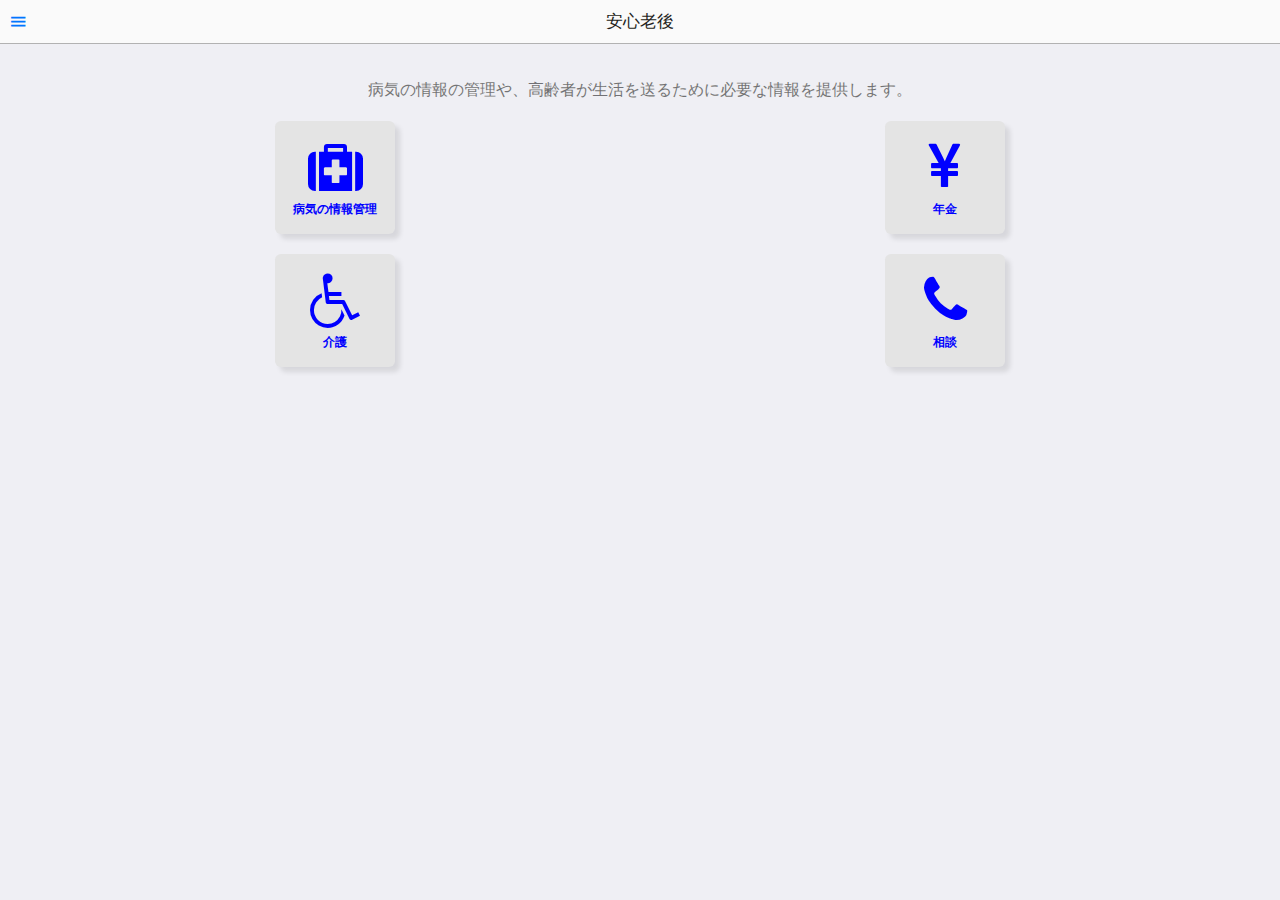
==== www/mainpage.html @ 7280d38a "init repository" ====
<!DOCTYPE html>
<html>
    <head>
        <meta name="viewport" content="user-scalable=no, initial-scale=1, maximum-scale=1, minimum-scale=1, width=device-width">
        <link rel="stylesheet" type="text/css" href="css/onsenui.css">
        <link rel="stylesheet" type="text/css" href="css/onsen-css-components.css">
        <link rel="stylesheet" type="text/css" href="css/main.css">
        <title>安心老後</title>
    </head>
    <body>
    <ons-splitter>
		<ons-splitter-side id="menu" side="left" width="220px" collapse swipeable>
		<ons-page>
			<ons-list>
				<ons-list-item onclick="fn.load('home.html')" tappable>
				トップページ
				</ons-list-item>
				<ons-list-item onclick="fn.load('manage.html')" tappable>
					<div class="left"><ons-icon icon="fa-medkit"></ons-icon></div><div class="center">病気の情報管理</div>
				</ons-list-item>
				<ons-list-item onclick="fn.load('money.html')" tappable>
					<div class="left"><ons-icon icon="fa-yen"></ons-icon></div><div class="center">年金</div>
				</ons-list-item>
				<ons-list-item onclick="fn.load('care.html')" tappable>
					<div class="left"><ons-icon icon="fa-wheelchair"></ons-icon></div><div class="center">介護</div>
				</ons-list-item>
				<ons-list-item onclick="fn.load('talk.html')" tappable>
					<div class="left"><ons-icon icon="fa-phone"></ons-icon></div><div class="center">相談</div>
				</ons-list-item>
	      </ons-list>
		</ons-page>
		</ons-splitter-side>
		<ons-splitter-content>
			<ons-navigator id="navi" page="home.html"></ons-navigator>
		</ons-splitter-content>
	</ons-splitter>

<template id="home.html">
	<ons-page id="page-home">
	<ons-toolbar>
		<div class="left">
			<ons-toolbar-button onclick="fn.open()">
				<ons-icon icon="md-menu"></ons-icon>

			</ons-toolbar-button>
		</div>
		<div class="center">安心老後</div>
    </ons-toolbar>
	<p style="text-align: center; opacity: 0.6; padding-top: 20px;">
		病気の情報の管理や、高齢者が生活を送るために必要な情報を提供します。
	</p>

	<ons-row class="category">
		<ons-col id="push-button-manage" modifer="nodivider">
			<div class="category_wrapper">
				<figure class="category_thumbnail">
					<ons-icon icon="fa-medkit"></ons-icon>
					<div class="category_title">病気の情報管理</div>
				</figure>
			</div>
		</ons-col>
		<ons-col id="push-button-money" modifer="nodivider">
			<div class="category_wrapper">
				<figure class="category_thumbnail">
					<ons-icon icon="fa-yen"></ons-icon>
					<div class="category_title">年金</div>
				</figure>
			</div>
		</ons-col>
	</ons-row>
	<ons-row class="category">
		<ons-col id="push-button-care" modifer="nodivider">
			<div class="category_wrapper">
				<figure class="category_thumbnail">
					<ons-icon icon="fa-wheelchair"></ons-icon>
					<div class="category_title">介護</div>
				</figure>
			</div>
		</ons-col>
		<ons-col id="push-button-talk" modifer="nodivider">
			<div class="category_wrapper">
				<figure class="category_thumbnail">
					<ons-icon icon="fa-phone"></ons-icon>
					<div class="category_title">相談</div>
				</figure>
			</div>
		</ons-col>
	</ons-row>

	</ons-page>
</template>

<template id="manage.html">
  <ons-page id="page-manage">
    <ons-toolbar>
      <div class="left">
        <ons-toolbar-button onclick="fn.open()">
          <ons-icon icon="md-menu"></ons-icon>

        </ons-toolbar-button>

      </div>
      <div class="center">
        病気の情報の管理
      </div>
      <div class="right">
      	<ons-toolbar-button id="push-button-manage-listToEntry">
	      	<ons-icon icon="fa-plus-square-o"></ons-icon>
	      	<span>登録</span>
	    </ons-toolbar-button>
      </div>
    </ons-toolbar>
	<ons-tabbar swipable position="top">
		<ons-tab page="manage_illness.html" label="病気" active></ons-tab>
		<ons-tab page="manage_medicine.html" label="服用"></ons-tab>
	</ons-tabbar>
<!--
    <div class="inpage_title">
		服用情報の一覧
	</div>
	<ons-list id="medicine-list">
	</ons-list>
-->
<!--
	<ons-list>
		<ons-lazy-repeat id="infinite-list"></ons-lazy-repeat>
	</ons-list>
-->
<!--
	<ons-fab id="push-button-manage-listToEntry" position="bottom right">
		<ons-icon icon="md-plus"></ons-icon>
	</ons-fab>
 -->
  </ons-page>
</template>

<template id="manage_medicine.html">
	<ons-page id="page-manage-medicine">
<!--
			<ons-button onClick="dropMedicine()">dropTable</ons-button>
			<ons-button onClick="deleteAlarmAll()">cancellAlarm</ons-button>
 -->
	    <div class="inpage_title">
			服用情報の一覧
		</div>
		<ons-list id="medicine-list">
		</ons-list>
	</ons-page>

</template>
<!--
<ons-toast id="manage-medicine-toast" animation="ascend" class="init_list_toast">
	「登録」を押して情報を登録してください
	<button onclick="document.getElementById('manage-medicine-toast').hide()">OK</button>
</ons-toast>
 -->

<template id="manage_entry.html">
  <ons-page id="page-manage-entry">
    <ons-toolbar>
      <div class="left">
        <ons-back-button>戻る</ons-back-button>
      </div>
      <div class="center">
        病気の情報の管理
      </div>
      <div class="right">
      	<ons-toolbar-button id="push-button-manage-entry">
	      	<ons-icon icon="fa-check-square-o"></ons-icon>
	      	<span>確定</span>
	    </ons-toolbar-button>
      </div>
    </ons-toolbar>
    <div class="inpage_title">
    	服用情報の登録
	</div>

	<div class="inpage_content">
		<div class="left inpage_content_subtitle">
			薬の名前
		</div>
		<div class="inpage_content_input">
			<div class="inpage_content_explain_input">薬の名前を入力してください</div>
			<div class="inpage_content_area_input">
				<ons-input id="entry-medicine-name" modifier="underbar" placeholder="薬の名前"></ons-input>
			</div>
		</div>

		<div class="left inpage_content_subtitle">
			服用の頻度
		</div>

			<div class="inpage_content_input">
				<div class="inpage_content_explain_input">薬を服用する頻度を選択してください</div>
				<div class="inpage_content_area_input">
 				<ons-select id="entry-medicine-times" onChange="displayMedTemp()" modifier="underbar">
 					<option value="毎日">毎日</option>
 					<option value="頓服">頓服</option>
					<option value="1日おき">1日おき</option>
					<option value="2日おき">2日おき</option>
					<option value="3日おき">3日おき</option>
					<option value="4日おき">4日おき</option>
					<option value="5日おき">5日おき</option>
					<option value="6日おき">6日おき</option>
					<option value="7日おき">7日おき</option>
					<option value="8日おき">8日おき</option>
					<option value="9日おき">9日おき</option>
					<option value="10日おき">10日おき</option>
					<option value="11日おき">11日おき</option>
					<option value="12日おき">12日おき</option>
					<option value="13日おき">13日おき</option>
					<option value="14日おき">14日おき</option>
					<option value="15日おき">15日おき</option>
					<option value="16日おき">16日おき</option>
					<option value="17日おき">17日おき</option>
					<option value="18日おき">18日おき</option>
					<option value="19日おき">19日おき</option>
					<option value="20日おき">20日おき</option>
					<option value="21日おき">21日おき</option>
					<option value="22日おき">22日おき</option>
					<option value="23日おき">23日おき</option>
					<option value="24日おき">24日おき</option>
					<option value="25日おき">25日おき</option>
					<option value="26日おき">26日おき</option>
					<option value="27日おき">27日おき</option>
					<option value="28日おき">28日おき</option>
					<option value="29日おき">29日おき</option>
					<option value="30日おき">30日おき</option>
				</ons-select>
				</div>
			</div>

		<div id="input-medicine-amount">
			<div class="inpage_content_subtitle">
				服用量
			</div>
			<div class="left inpage_content_input">
				<div class="inpage_content_explain_input">1回で薬を服用する量を入力してください</div>
				<div class="inpage_content_area_input">
					<ons-input id="entry-medicine-amount" modifier="underbar" placeholder="服用量(数字)"></ons-input>
					<ons-select id="entry-medicine-amount_unit" modifier="underbar">
 						<option value="錠">錠</option>
 						<option value="袋">袋</option>
 						<option value="本">本</option>
 						<option value="枚">枚</option>
 						<option value="個">個</option>
 						<option value="ml">ml</option>
 						<option value="mg">mg</option>
 					</ons-select>
 				</div>
			</div>
		</div>

		<div id="input-medicine-times-hour">
			<div class="inpage_content_subtitle">
				服用時間
			</div>
			<div class="left inpage_content_input">
				<div class="inpage_content_explain_input">薬を服用する時間を選択してください<br>（複数選択できます）</div>
				<div class="inpage_content_area_input">
					<ons-select id="entry-medicine-timing" modifier="underbar" multiple>
 						<option value="毎食後">毎食後</option>
 						<option value="食後（朝食）">食後（朝食）</option>
 						<option value="食後（昼食）">食後（昼食）</option>
 						<option value="食後（夕食）">食後（夕食）</option>
 						<option value="食前（朝食）">食前（朝食）</option>
 						<option value="食前（昼食）">食前（昼食）</option>
 						<option value="食前（夕食）">食前（夕食）</option>
 						<option value="食間（朝食と昼食の間）">食間（朝食と昼食の間）</option>
 						<option value="食間（昼食と夕食の間）">食間（昼食と夕食の間）</option>
 						<option value="就寝前">就寝前</option>
 					</ons-select>
 				</div>
			</div>
		</div>

		<div id="input-medicine-alarm">
			<div class="inpage_content_subtitle">
				アラームの設定
			</div>
			<div class="inpage_content_input">
				<div class="inpage_content_explain_input">薬を服用する時間をお知らせします</div>
				<div class="inpage_content_area_input">
					<span id="entry-medicine-alarmOnOff">通知する</span>
					<ons-switch id="alarmSwitch" onChange="inputSwitch()" checked></ons-switch>
				</div>
			</div>
			<div class="inpage_content_input" id="input-medicine-alarm_startdate" style="display:flex;">
				<div class="inpage_content_explain_input">お知らせを開始する日を指定してください</div>
				<div class="inpage_content_area_input">
					<ons-input type="date" id="entry-medicine-startdate"></ons-input>
				</div>
			</div>
			<div class="inpage_content_input" id="input-medicine-alarm_on" style="display:flex;">
				<div class="inpage_content_explain_input">お知らせする時間を選択してください<br>（複数選択できます）</div>
				<div class="inpage_content_area_input">
				<ons-select id="entry-medicine-alarm" modifier="underbar" multiple>
 					<option value="0:00">0:00</option>
					<option value="0:30">0:30</option>
					<option value="1:00">1:00</option>
					<option value="1:30">1:30</option>
					<option value="2:00">2:00</option>
					<option value="2:30">2:30</option>
					<option value="3:00">3:00</option>
					<option value="3:30">3:30</option>
					<option value="4:00">4:00</option>
					<option value="4:30">4:30</option>
					<option value="5:00">5:00</option>
					<option value="5:30">5:30</option>
					<option value="6:00">6:00</option>
					<option value="6:30">6:30</option>
					<option value="7:00">7:00</option>
					<option value="7:30">7:30</option>
					<option value="8:00">8:00</option>
					<option value="8:30">8:30</option>
					<option value="9:00">9:00</option>
					<option value="9:30">9:30</option>
					<option value="10:00">10:00</option>
					<option value="10:30">10:30</option>
					<option value="11:00">11:00</option>
					<option value="11:30">11:30</option>
					<option value="12:00">12:00</option>
					<option value="12:30">12:30</option>
					<option value="13:00">13:00</option>
					<option value="13:30">13:30</option>
					<option value="14:00">14:00</option>
					<option value="14:30">14:30</option>
					<option value="15:00">15:00</option>
					<option value="15:30">15:30</option>
					<option value="16:00">16:00</option>
					<option value="16:30">16:30</option>
					<option value="17:00">17:00</option>
					<option value="17:30">17:30</option>
					<option value="18:00">18:00</option>
					<option value="18:30">18:30</option>
					<option value="19:00">19:00</option>
					<option value="19:30">19:30</option>
					<option value="20:00">20:00</option>
					<option value="20:30">20:30</option>
					<option value="21:00">21:00</option>
					<option value="21:30">21:30</option>
					<option value="22:00">22:00</option>
					<option value="22:30">22:30</option>
					<option value="23:00">23:00</option>
					<option value="23:30">23:30</option>
				</ons-select>
				</div>
			</div>
		</div>
<!--
	<p style="margin-top: 30px;">
		<ons-button  id="push-button-manage-entry">服薬情報の登録</ons-button>
	</p>
 -->
  </ons-page>
</template>

<template id="manage_detail.html">
  <ons-page id="page-manage-detail">
    <ons-toolbar inline>
      <div class="left">
        <ons-back-button>戻る</ons-back-button>
      </div>
      <div class="center">
        病気の情報の管理
      </div>
      <div class="right">
      	<ons-toolbar-button id="push-button-manage-edit">
	      	<ons-icon icon="fa-pencil-square-o"></ons-icon>
	      	<span>編集</span>
	    </ons-toolbar-button>
      	<ons-toolbar-button id="push-button-manage-delete">
	      	<ons-icon icon="fa-trash-o"></ons-icon>
	      	<span>削除</span>
	    </ons-toolbar-button>
      </div>
    </ons-toolbar>
    <div class="inpage_title">
		服用情報の詳細
	</div>

	<div class="inpage_content">
		<div class="left inpage_content_subtitle">
			薬の名前
		</div>
			<div id="show-medicine-name" class="inpage_content_detail"></div>
		<div class="left inpage_content_subtitle">
			服用の頻度
		</div>
			<div id="show-medicine-times" class="inpage_content_detail"></div>
		<div class="left inpage_content_subtitle">
			服用量
		</div>
			<div id="show-medicine-amount" class="inpage_content_detail"></div>
		<div class="left inpage_content_subtitle">
			服用の時間
		</div>
			<div id="show-medicine-timing" class="inpage_content_detail"></div>
		<div class="left inpage_content_subtitle">
			アラームによる通知
		</div>
			<div id="show-medicine-alarmSwitch" class="inpage_content_detail"></div>
			<div id="show-medicine-alarm" class="inpage_content_detail"></div>

<!--
		<p style="margin-top: 30px;">
			<ons-button id="push-button-manage-edit">服用情報の編集</ons-button>
			<ons-button id="push-button-manage-delete">服用情報の削除</ons-button>
		</p>
 -->
    </div>
  </ons-page>
</template>


<template id="manage_illness.html">
	<ons-page id="page-manage-illness">
	    <div class="inpage_title">
			持病情報の一覧
		</div>
		<ons-list id="illness-list">
		</ons-list>
	</ons-page>
</template>

<template id="manage_illness_entry.html">
	<ons-page id="page-manage-illness-entry">
		<ons-toolbar>
			<div class="left">
				<ons-back-button>戻る</ons-back-button>
			</div>
			<div class="center">
			病気の情報の管理
			</div>
			<div class="right">
				<ons-toolbar-button id="push-button-manage-illness-entry">
					<ons-icon icon="fa-check-square-o"></ons-icon>
					<span>確定</span>
				</ons-toolbar-button>
			</div>
		</ons-toolbar>
		<div class="inpage_title">
    	病気情報の登録
		</div>

		<div class="inpage_content">
			<div class="left inpage_content_subtitle">
				病気の名前
			</div>
			<div class="inpage_content_input">
				<div class="inpage_content_explain_input">病気の名前を入力してください</div>
				<div class="inpage_content_area_input">
					<ons-input id="entry-illness-name" modifier="underbar" placeholder="病気の名前"></ons-input>
				</div>
			</div>

			<div class="left inpage_content_subtitle">
				いつから
			</div>
			<div class="inpage_content_input">
				<div class="inpage_content_explain_input">いつ頃からの症状なのか入力してください</div>
				<div class="inpage_content_area_input">
					<ons-input id="entry-illness-from" modifier="underbar" placeholder="いつ"></ons-input>頃から
				</div>
			</div>

			<div class="left inpage_content_subtitle">
				主治医
			</div>
			<div class="inpage_content_input">
				<div class="inpage_content_explain_input">主治医のいる病院名を入力してください</div>
				<div class="inpage_content_area_input">
					<ons-input id="entry-illness-hospitalname" modifier="underbar" placeholder="病院名"></ons-input>
				</div>
			</div>
			<div class="inpage_content_input">
				<div class="inpage_content_explain_input">主治医の名前を入力してください</div>
				<div class="inpage_content_area_input">
					<ons-input id="entry-illness-doctorname" modifier="underbar" placeholder="名前"></ons-input>先生
				</div>
			</div>

			<div class="left inpage_content_subtitle">
				最近の症状
			</div>
			<div class="inpage_content_input">
				<div class="inpage_content_explain_input">最近の症状を入力してください</div>
				<div class="inpage_content_area_input">
					<ons-input id="entry-illness-symptom" modifier="underbar" placeholder="症状"></ons-input>
				</div>
			</div>

		</div>
	</ons-page>
</template>
<!--
<ons-toast id="manage-illness-toast" animation="ascend" class="init_list_toast">
	「登録」を押して情報を登録してください
	<button onclick="document.getElementById('manage-illness-toast').hide()">OK</button>
</ons-toast>
 -->
<template id="manage_illness_detail.html">
  <ons-page id="page-manage-illness-detail">
    <ons-toolbar inline>
      <div class="left">
        <ons-back-button>戻る</ons-back-button>
      </div>
      <div class="center">
        病気の情報の管理
      </div>
      <div class="right">
      	<ons-toolbar-button id="push-button-manage-illness-edit">
	      	<ons-icon icon="fa-pencil-square-o"></ons-icon>
	      	<span>編集</span>
	    </ons-toolbar-button>
      	<ons-toolbar-button id="push-button-manage-illness-delete">
	      	<ons-icon icon="fa-trash-o"></ons-icon>
	      	<span>削除</span>
	    </ons-toolbar-button>
      </div>
    </ons-toolbar>
    <div class="inpage_title">
		病気情報の詳細
	</div>

	<div class="inpage_content">
		<div class="left inpage_content_subtitle">
			病気の名前
		</div>
			<div id="show-illness-name" class="inpage_content_detail"></div>
		<div class="left inpage_content_subtitle">
			いつから
		</div>
			<div id="show-illness-from" class="inpage_content_detail"></div>
		<div class="left inpage_content_subtitle">
			主治医
		</div>
			<div id="show-illness-hospitalname" class="inpage_content_detail"></div>
			<div id="show-illness-doctorname" class="inpage_content_detail"></div>
		<div class="left inpage_content_subtitle">
			最近の症状
		</div>
			<div id="show-illness-symptom" class="inpage_content_detail"></div>

    </div>
  </ons-page>
</template>




<template id="money.html">
  <ons-page id="page-money">
    <ons-toolbar>
      <div class="left">
        <ons-toolbar-button onclick="fn.open()">
          <ons-icon icon="md-menu"></ons-icon>
        </ons-toolbar-button>
      </div>
      <div class="center">
        年金についてのページ
      </div>
    </ons-toolbar>
  </ons-page>
</template>

<template id="care.html">
  <ons-page id="page-care">
    <ons-toolbar>
      <div class="left">
        <ons-toolbar-button onclick="fn.open()">
          <ons-icon icon="md-menu"></ons-icon>
        </ons-toolbar-button>
      </div>
      <div class="center">
        介護についてのページ
      </div>
    </ons-toolbar>
  </ons-page>
</template>

<template id="talk.html">
  <ons-page id="page-talk">
    <ons-toolbar>
      <div class="left">
        <ons-toolbar-button onclick="fn.open()">
          <ons-icon icon="md-menu"></ons-icon>
        </ons-toolbar-button>
      </div>
      <div class="center">
        しがない主婦のなんでもお聞きしますよのページ
      </div>
    </ons-toolbar>
  </ons-page>
</template>

<script type="text/javascript" src="cordova.js"></script>
<script type="text/javascript" src="angular.min.js"></script>
<script type="text/javascript" src="js/onsenui.js"></script>
<script type="text/javascript" src="js/angular-onsenui.js"></script>
<script type="text/javascript" src="js/main.js"></script>

    </body>
</html>
---- www/css/onsenui.css ----
/*! onsenui - v2.9.2 - 2018-02-16 */
@import url("ionicons/css/ionicons.min.css");
@import url("material-design-iconic-font/css/material-design-iconic-font.min.css");
@import url("font_awesome/css/font-awesome.min.css");


ons-page, ons-navigator,
ons-tabbar,
ons-gesture-detector {
  display: block;
  touch-action: manipulation; /* Remove click delay */
}

ons-navigator,
ons-tabbar,
ons-splitter,
ons-action-sheet,
ons-dialog,
ons-toast,
ons-alert-dialog {
  position: absolute;
  top: 0;
  left: 0;
  bottom: 0;
  right: 0;
  overflow: hidden;
  touch-action: manipulation; /* Remove click delay */
}

ons-toast {
  pointer-events: none;
}

ons-toast .toast {
  pointer-events: auto;
}

ons-tab {
  -webkit-transform: translate3d(0, 0, 0);
          transform: translate3d(0, 0, 0);
}

ons-page, ons-navigator, ons-tabbar, ons-dialog, ons-alert-dialog, ons-action-sheet, ons-toast {
  z-index: 2;
}

ons-fab, ons-speed-dial {
  z-index: 10001;
}

ons-toolbar:not([inline]), ons-bottom-toolbar {
  position: absolute;
  left: 0;
  right: 0;
  z-index: 10000;
}

ons-toolbar:not([inline]) {
  top: 0;
}

ons-bottom-toolbar {
  bottom: 0;
}

.page, .page__content,
.page--material, .page--material__content {
  background-color: transparent !important;
  background: transparent !important;
}

.page__content {
  overflow: auto;
  -webkit-overflow-scrolling: touch;
  z-index: 0;
  -ms-touch-action: pan-y;
}

.page.overflow-visible,
.page.overflow-visible .page,
.page.overflow-visible .page__content,
.page.overflow-visible ons-navigator,
.page.overflow-visible ons-splitter {
  overflow: visible;
}

.page.overflow-visible .page__content.content-swiping,
.page.overflow-visible .page__content.content-swiping .page,
.page.overflow-visible .page__content.content-swiping .page__content {
  overflow: auto;
}

.page[status-bar-fill] > .page__content {
  top: 20px;
}

.page[status-bar-fill] > .toolbar {
  padding-top: 20px;
  box-sizing: content-box;
}

.page[status-bar-fill] > .toolbar:not(.toolbar--transparent) + .page__background,
.page[status-bar-fill] > .toolbar:not(.toolbar--cover-content) + .page__background + .page__content {
  top: 64px;
}

.page[status-bar-fill] > .toolbar--material:not(.toolbar-transparent) + .page__background,
.page[status-bar-fill] > .toolbar--material:not(.toolbar--cover-content) + .page__background + .page__content {
  top: 76px;
}

.page[status-bar-fill] > .toolbar.toolbar--transparent + .page__background {
  top: 0;
}

ons-tabbar[status-bar-fill] > .tabbar--top__content {
  top: 71px;
}

ons-tabbar[status-bar-fill] > .tabbar--top {
  padding-top: 22px;
}

ons-tabbar[position="top"] .page[status-bar-fill] > .page__content {
  top: 0px;
}

.toolbar + .page__background + .page__content ons-tabbar[status-bar-fill] > .tabbar--top {
  top: 0px;
}

.toolbar + .page__background + .page__content ons-tabbar[status-bar-fill] > .tabbar--top__content {
  top: 49px;
}

.page__content > .list:not(.list--material):first-child {
  margin-top: -1px; /* Avoid double border with toolbar */
}

.page--wrapper > .page__background {
  display: none;
}

ons-action-sheet[disabled],
ons-dialog[disabled],
ons-alert-dialog[disabled],
ons-popover[disabled] {
  pointer-events: none;
  opacity: 0.75;
}

ons-list-item[disabled] {
   pointer-events: none;
}

ons-range[disabled] {
  opacity: 0.3;
  pointer-events: none;
}

ons-pull-hook {
  position: relative;
  display: block;
  margin: auto;
  text-align: center;
  z-index: 20002;
}

ons-splitter, ons-splitter-mask, ons-splitter-content, ons-splitter-side {
  display: block;
  position: absolute;
  left: 0;
  right: 0;
  top: 0;
  bottom: 0;
  box-sizing: border-box;
  z-index: 0;
}

ons-splitter-mask {
  z-index: 4;
  background-color: rgba(0, 0, 0, 0.1);
  display: none;
  opacity: 0;
}

ons-splitter-content {
  z-index: 2;
}

ons-splitter-side {
  right: auto;
  z-index: 2;
}

ons-splitter-side[side="right"] {
  right: 0;
  left: auto;
}

ons-splitter-side[mode="collapse"] {
  z-index: 5;
  left: auto;
  right: 100%;
}

ons-splitter-side[side="right"][mode="collapse"] {
  right: auto;
  left: 100%;
}

ons-splitter-side[mode="split"] {
  z-index: 3;
}

ons-toolbar-button > ons-icon[icon*="ion-"] {
  font-size: 26px;
}

ons-range, ons-select {
  display: inline-block;
}

ons-range > input {
  min-width: 50px;
  width: 100%;
}

ons-select > select {
  width: 100%;
}

ons-carousel[disabled] {
  pointer-events: none;
  opacity: 0.75;
}

ons-carousel[fullscreen] {
  height: 100%;
}

.ons-status-bar-mock {
  position: absolute;
  width: 100%;
  height: 20px;
  padding: 0 16px 0 6px;
  box-sizing: border-box;
  z-index: 30000;
  display: -webkit-box;
  display: -webkit-flex;
  display: flex;
  -webkit-box-pack: justify;
  -webkit-justify-content: space-between;
          justify-content: space-between;
  font-size: 12px;
  line-height: 20px;
  font-family: Arial, Helvetica;
}

.ons-status-bar-mock i {
  padding: 0 2px;
}

.ons-status-bar-mock.android {
  color: white;
  background-color: #222;
  font-family: Roboto, Arial, Helvetica;
}

.ons-status-bar-mock.android ~ * {
  top: 20px;
  bottom: 0;
  position: inherit;
  width: 100%;
}

.ons-ios-scroll-fix .page:not(.page--wrapper)[shown] > .page__content {
  overflow-y: hidden;
}
.ons-ios-scroll-fix ons-splitter-side > .page:not(.page--wrapper)[shown] > .page__content {
  overflow-y: auto;
}

ons-row {
  display: -webkit-box;
  display: -webkit-flex;
  display: -moz-box;
  display: -moz-flex;
  display: -ms-flexbox;
  display: flex;
  -webkit-flex-wrap: wrap;
          flex-wrap: wrap;
  width: 100%;
  box-sizing: border-box;
}

ons-row[vertical-align="top"], ons-row[align="top"] {
  -webkit-box-align: start;
  box-align: start;
  -ms-flex-align: start;
  -webkit-align-items: flex-start;
  -moz-align-items: flex-start;
  align-items: flex-start;
}

ons-row[vertical-align="bottom"], ons-row[align="bottom"] {
  -webkit-box-align: end;
  box-align: end;
  -ms-flex-align: end;
  -webkit-align-items: flex-end;
  -moz-align-items: flex-end;
  align-items: flex-end;
}

ons-row[vertical-align="center"], ons-row[align="center"] {
  -webkit-box-align: center;
  box-align: center;
  -ms-flex-align: center;
  -webkit-align-items: center;
  -moz-align-items: center;
  align-items: center;
  text-align: inherit;
}

ons-row + ons-row {
  padding-top: 0;
}

ons-col {
  -webkit-box-flex: 1;
  -webkit-flex: 1;
  -moz-box-flex: 1;
  -moz-flex: 1;
  -ms-flex: 1;
  flex: 1;
  display: block;
  width: 100%;
  box-sizing: border-box;
}

ons-col[vertical-align="top"], ons-col[align="top"] {
  -webkit-align-self: flex-start;
  -moz-align-self: flex-start;
  -ms-flex-item-align: start;
  align-self: flex-start;
}

ons-col[vertical-align="bottom"], ons-col[align="bottom"] {
  -webkit-align-self: flex-end;
  -moz-align-self: flex-end;
  -ms-flex-item-align: end;
  align-self: flex-end; }

ons-col[vertical-align="center"], ons-col[align="center"] {
  -webkit-align-self: center;
  -moz-align-self: center;
  -ms-flex-item-align: center;
  text-align: inherit;
}


/*
Copyright 2013-2015 ASIAL CORPORATION

Licensed under the Apache License, Version 2.0 (the "License");
you may not use this file except in compliance with the License.
You may obtain a copy of the License at

   http://www.apache.org/licenses/LICENSE-2.0

Unless required by applicable law or agreed to in writing, software
distributed under the License is distributed on an "AS IS" BASIS,
WITHOUT WARRANTIES OR CONDITIONS OF ANY KIND, either express or implied.
See the License for the specific language governing permissions and
limitations under the License.

 */

.ons-icon {
  display: inline-block;
  line-height: inherit;
  font-style: normal;
  font-weight: normal;
  font-size: inherit;
  text-rendering: auto;
  -webkit-font-smoothing: antialiased;
  -moz-osx-font-smoothing: grayscale;
}

.segment__button .ons-icon {
  line-height: initial;
}

:not(ons-toolbar-button):not(ons-action-sheet-button):not(.segment__button) > .ons-icon--ion {
  line-height: 0.75em;
  vertical-align: -25%;
}

.ons-icon[spin] {
  -webkit-animation: ons-icon-spin 2s infinite linear;
  -moz-animation: ons-icon-spin 2s infinite linear;
  animation: ons-icon-spin 2s infinite linear;
}

@-moz-keyframes ons-icon-spin {
  0% {
    -moz-transform: rotate(0deg);
  }
  100% {
    -moz-transform: rotate(359deg);
  }
}

@-webkit-keyframes ons-icon-spin {
  0% {
    -webkit-transform: rotate(0deg);
  }
  100% {
    -webkit-transform: rotate(359deg);
  }
}

@keyframes ons-icon-spin {
  0% {
    -webkit-transform: rotate(0deg);
    transform: rotate(0deg);
  }
  100% {
    -webkit-transform: rotate(359deg);
    transform: rotate(359deg);
  }
}

.ons-icon[rotate="90"] {
  -webkit-transform: rotate(90deg);
  -moz-transform: rotate(90deg);
  transform: rotate(90deg);
}

.ons-icon[rotate="180"] {
  -webkit-transform: rotate(180deg);
  -moz-transform: rotate(180deg);
  transform: rotate(180deg);
}

.ons-icon[rotate="270"] {
  -webkit-transform: rotate(270deg);
  -moz-transform: rotate(270deg);
  transform: rotate(270deg);
}

.ons-icon[fixed-width] {
  width: 1.28571429em;
  text-align: center;
}

.ons-icon--lg {
  font-size: 1.33333333em;
  line-height: 0.75em;
  vertical-align: -15%;
}

.ons-icon--2x {
  font-size: 2em;
}

.ons-icon--3x {
  font-size: 3em;
}

.ons-icon--4x {
  font-size: 4em;
}

.ons-icon--5x {
  font-size: 5em;
}

ons-input, ons-radio, ons-checkbox, ons-search-input {
  display: inline-block;
  position: relative;
}

ons-input .text-input,
ons-search-input .search-input {
  width: 100%;
  display: inline-block;
}

ons-input .text-input__label:not(.text-input--material__label) {
  display: none;
}

ons-input:not([float]) .text-input--material__label--active {
  display: none;
}

ons-input[disabled],
ons-radio[disabled],
ons-checkbox[disabled],
ons-segment[disabled],
ons-search-input[disabled] {
  opacity: 0.5;
  pointer-events: none;
}

ons-input input.text-input--material::-webkit-input-placeholder {
  color: transparent;
}

ons-input input.text-input--material::-moz-placeholder {
  color: transparent;
}

ons-input input.text-input--material:-ms-input-placeholder {
  color: transparent;
}

/* Suppress safe area support for pages in splitter sides */
@media (orientation: landscape) {
  html[onsflag-iphonex-landscape] ons-splitter-side[side="left"] .page__content {
    padding-right: 0;
  }
  html[onsflag-iphonex-landscape] ons-splitter-side[side="right"] .page__content {
    padding-left: 0;
  }
}
/* Support the situation that a progress bar is located just below a toolbar */
@media (orientation: landscape) {
  html[onsflag-iphonex-landscape] .page__content > ons-progress-bar > .progress-bar {
    margin-left: -44px;
    margin-right: -44px;
    width: calc(100% + 88px);
  }
}
/* Lists in .page__content in splitter-sides */
@media (orientation: landscape) {
  /* Suppress left safe area support for pages in right splitter sides */
  html[onsflag-iphonex-landscape] ons-splitter-side[side="right"] .page__content > .list:not(.list--inset) {
    margin-left: 0;
  }
  html[onsflag-iphonex-landscape] ons-splitter-side[side="right"] .page__content > .list:not(.list--inset) > .list-header {
    padding-left: 15px;
  }
  html[onsflag-iphonex-landscape] ons-splitter-side[side="right"] .page__content > .list:not(.list--inset) > .list-item {
    padding-left: 14px;
  }

  /* Suppress right safe area support for pages in left splitter sides */
  html[onsflag-iphonex-landscape] ons-splitter-side[side="left"] .page__content > .list:not(.list--inset) {
    margin-right: 0;
  }
  html[onsflag-iphonex-landscape] ons-splitter-side[side="left"] .page__content > .list:not(.list--inset) > .list-item--chevron:before {
    right: 16px;
  }
  html[onsflag-iphonex-landscape] ons-splitter-side[side="left"] .page__content > .list:not(.list--inset) > .list-item > .list-item__center:last-child {
    padding-right: 6px;
  }
  html[onsflag-iphonex-landscape] ons-splitter-side[side="left"] .page__content > .list:not(.list--inset) > .list-item > .list-item__right {
    padding-right: 12px;
  }
  html[onsflag-iphonex-landscape] ons-splitter-side[side="left"] .page__content > .list:not(.list--inset) > .list-item > .list-item--chevron__right {
    padding-right: 30px;
  }
}

/*
Copyright 2013-2015 ASIAL CORPORATION

Licensed under the Apache License, Version 2.0 (the "License");
you may not use this file except in compliance with the License.
You may obtain a copy of the License at

   http://www.apache.org/licenses/LICENSE-2.0

Unless required by applicable law or agreed to in writing, software
distributed under the License is distributed on an "AS IS" BASIS,
WITHOUT WARRANTIES OR CONDITIONS OF ANY KIND, either express or implied.
See the License for the specific language governing permissions and
limitations under the License.

 */

ons-progress-bar {
  display: block;
}

ons-progress-circular {
  display: inline-block;
  width: 32px;
  height: 32px;
}

ons-progress-circular > svg.progress-circular {
  width: 100%;
  height: 100%;
}

/*
Copyright 2013-2015 ASIAL CORPORATION

Licensed under the Apache License, Version 2.0 (the "License");
you may not use this file except in compliance with the License.
You may obtain a copy of the License at

   http://www.apache.org/licenses/LICENSE-2.0

Unless required by applicable law or agreed to in writing, software
distributed under the License is distributed on an "AS IS" BASIS,
WITHOUT WARRANTIES OR CONDITIONS OF ANY KIND, either express or implied.
See the License for the specific language governing permissions and
limitations under the License.

 */
.ripple {
  display: block;
  position: absolute;
  overflow: hidden;
  top: 0;
  left: 0;
  right: 0;
  bottom: 0;
  pointer-events: none;
}

.ripple__background {
  background: rgba(255, 255, 255, 0.2);
  position: absolute;
  top: 0;
  left: 0;
  right: 0;
  bottom: 0;
  opacity: 0;
  pointer-events: none;
}

.ripple__wave {
  background: rgba(255, 255, 255, 0.2);
  width: 0;
  height: 0;
  border-radius: 50%;
  position: absolute;
  top: 0;
  left: 0;
  z-index: 0;
  pointer-events: none;
}

/* FIXME */
ons-list-item .ripple__wave,
ons-list-item .ripple__background,
.button--material--flat .ripple__wave,
.button--material--flat .ripple__background {
  background: rgba(189, 189, 189, 0.3);
}

.ripple--light-gray__wave,
.ripple--light-gray__background {
  background: rgba(189, 189, 189, 0.3);
}


/*
Copyright 2013-2015 ASIAL CORPORATION

Licensed under the Apache License, Version 2.0 (the "License");
you may not use this file except in compliance with the License.
You may obtain a copy of the License at

   http://www.apache.org/licenses/LICENSE-2.0

Unless required by applicable law or agreed to in writing, software
distributed under the License is distributed on an "AS IS" BASIS,
WITHOUT WARRANTIES OR CONDITIONS OF ANY KIND, either express or implied.
See the License for the specific language governing permissions and
limitations under the License.

 */

.ons-swiper {
  overflow: hidden;
  display: block;
  box-sizing: border-box;
}

.ons-swiper-target {
  display: -webkit-box;
  display: -webkit-flex;
  display: flex;
  height: 100%;
  z-index: 1;
  -webkit-box-orient: horizontal;
  -webkit-box-direction: normal;
  -webkit-flex-direction: row;
          flex-direction: row;
}

.ons-swiper-target--vertical {
  -webkit-box-orient: vertical;
  -webkit-box-direction: normal;
  -webkit-flex-direction: column;
          flex-direction: column;
}

.ons-swiper-target > * {
  height: inherit;
  -webkit-flex-shrink: 0;
          flex-shrink: 0;
  box-sizing: border-box;
  width: 100%;
  position: relative !important;
}

.ons-swiper-target.active:not(.swiping) > .page:not([shown]) {
  visibility: hidden;
}

.ons-swiper-tabbar .tabbar--material__button:after {
  display: none;
}

.ons-swiper-blocker {
  display: block;
  position: absolute;
  top: 0;
  bottom: 0;
  left: 0;
  right: 0;
  pointer-events: none
}
---- www/css/main.css ----
.menu_button{
	display: flex;
	flex-direction: column;
/*	justify-content:space-between;
	justify-content:space-around;*/
	text-align: center;
	border-radius: 2%;
	box-shadow: 5px 5px 5px rgba(0,0,0,0.1);
	padding: 1em;
	margin-top:1em;
	background: rgb(0, 150, 189);


}

.inpage_title{
	text-align: left;
	padding-top: 30px;
	padding-left: 10px;
	font-weight: bold;
}

.inpage_content{
	text-align: left;
	width: 100%;
/*	padding-left: 20px;*/
}

.inpage_content_subtitle{
	text-align: left;
	padding-left: 10px;
	background: rgb(0, 150, 189);
	color: white;
	max-height: 1.4em;
}

.inpage_content_detail{
	text-align: left;
	padding-left: 1.0em;
	background: rgb(255, 255, 255);
	min-height: 3em;
}

.inpage_content_input{
    display: flex;
    justify-content: space-between;
	text-align: right;
	padding-left: 1.0em;
    padding-top: 0.5em;
    padding-right: 1.0em;
	background: rgb(255, 255, 255);
	min-height: 3em;
}

.inpage_content_explain_input{
	text-align: left;
    margin: 0 0.5em 0 0;
    font-size: 0.8em;
    width: 48%;
/*    padding-top: 0.5em;*/
}

.inpage_content_explain_input #entry-medicine-amount{
    width: 60%;
}

.inpage_content_area_input{
	text-align: right;
    margin: 0 0.5em 0 0;
/*    font-size: 0.8em;*/
    width: 48%;
}

.list_content_detail{
	min-height: 3em;
}

.category{
	margin: 20px 0px;
	padding: 0px 30px;
}

.category_wrapper{
	max-width: 120px;
	width: 90%;
	margin: auto;
	background-color:#E4E4E4;
	background-image:linear-gradient(top, #A7A7A7 0%, #E4E4E4 51%);
	box-shadow: 5px 5px 5px rgba(0,0,0,0.1);
	border-radius: 5%;
}

.category_thumbnail{
	display: inline-block;
	margin: 16px 0px;
	max-width: 120px;
	width: 100%;
	text-align: center;
}

.category_wrapper ons-icon{
	font-size: 55px;
	padding-top: 10px;
	line-height: 0.75em;
	color: blue;
}

.category_title{
	font-size: 12px;
	font-weight: bold;
	padding-top: 10px;
	color: blue;
}

.info-list-icon .list-item__icon{
    border-style: solid;
    border-color: blue;
    border-width: 2px;
    border-radius: 5px;
    padding: 8px;
}

.right ons-toolbar-button{
	padding: 0px;
}

ons-toolbar-button > span{
	font-size: 0.7em;
	vertical-align: top;
}

.init_list_toast{
}
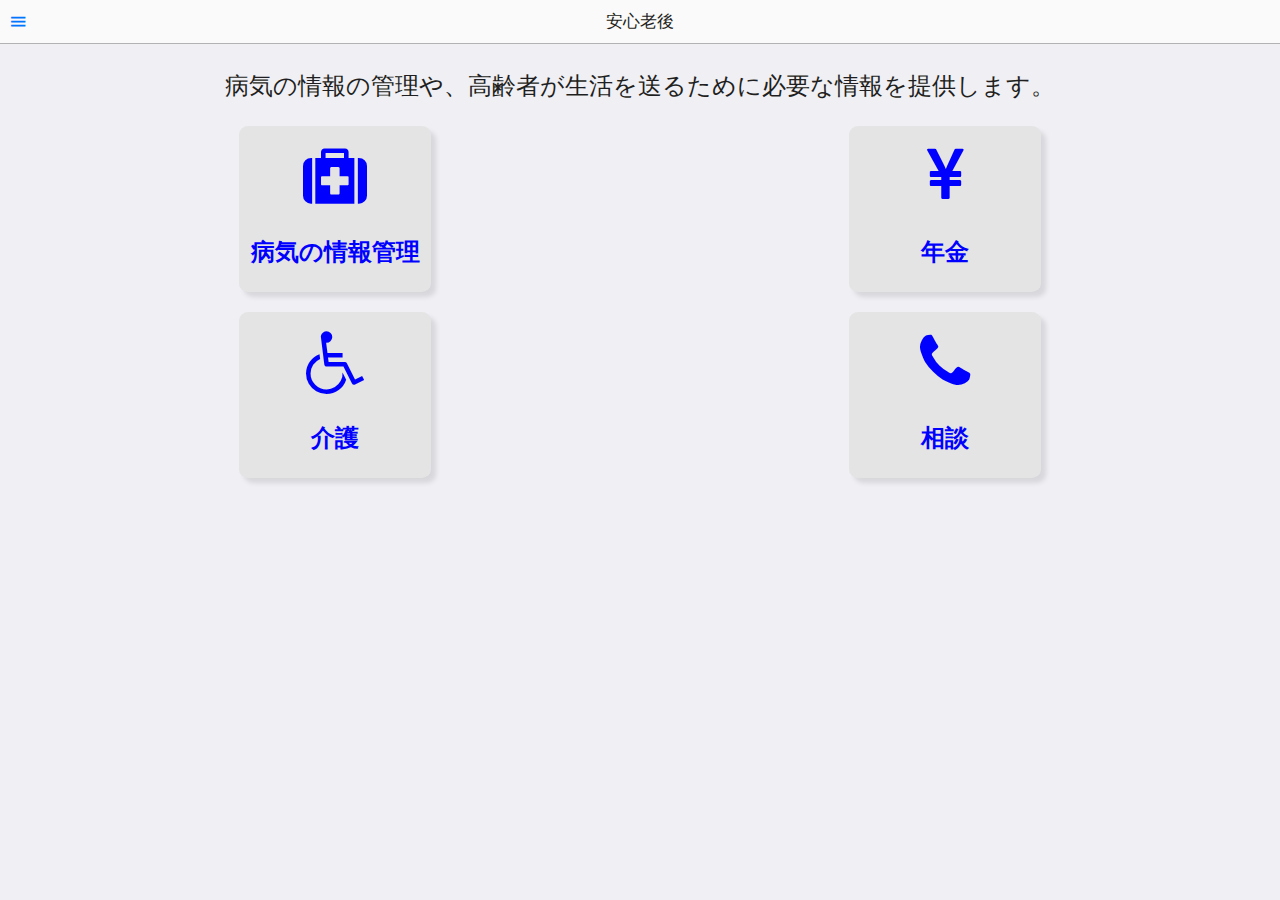
==== commit 8283bb0b: "update" ====
--- a/www/mainpage.html
+++ b/www/mainpage.html
@@ -46,7 +46,7 @@
 		</div>
 		<div class="center">安心老後</div>
     </ons-toolbar>
-	<p style="text-align: center; opacity: 0.6; padding-top: 20px;">
+	<p style="text-align: center; padding-top: 0.1em; font-size: 1.5em;">
 		病気の情報の管理や、高齢者が生活を送るために必要な情報を提供します。
 	</p>
 
@@ -94,7 +94,7 @@
   <ons-page id="page-manage">
     <ons-toolbar>
       <div class="left">
-        <ons-toolbar-button onclick="fn.open()">
+        <ons-toolbar-button onclick="fn.open()" class ="toolbar-icon-font">
           <ons-icon icon="md-menu"></ons-icon>
 
         </ons-toolbar-button>
@@ -104,7 +104,7 @@
         病気の情報の管理
       </div>
       <div class="right">
-      	<ons-toolbar-button id="push-button-manage-listToEntry">
+      	<ons-toolbar-button id="push-button-manage-listToEntry" class="toolbar-icon-font">
 	      	<ons-icon icon="fa-plus-square-o"></ons-icon>
 	      	<span>登録</span>
 	    </ons-toolbar-button>
@@ -159,13 +159,13 @@
   <ons-page id="page-manage-entry">
     <ons-toolbar>
       <div class="left">
-        <ons-back-button>戻る</ons-back-button>
+        <ons-back-button class="toolbar-icon-font">戻る</ons-back-button>
       </div>
       <div class="center">
         病気の情報の管理
       </div>
       <div class="right">
-      	<ons-toolbar-button id="push-button-manage-entry">
+      	<ons-toolbar-button id="push-button-manage-entry" class="toolbar-icon-font">
 	      	<ons-icon icon="fa-check-square-o"></ons-icon>
 	      	<span>確定</span>
 	    </ons-toolbar-button>
@@ -359,17 +359,17 @@
   <ons-page id="page-manage-detail">
     <ons-toolbar inline>
       <div class="left">
-        <ons-back-button>戻る</ons-back-button>
+        <ons-back-button class="toolbar-icon-font">戻る</ons-back-button>
       </div>
       <div class="center">
         病気の情報の管理
       </div>
       <div class="right">
-      	<ons-toolbar-button id="push-button-manage-edit">
+      	<ons-toolbar-button id="push-button-manage-edit" class="toolbar-icon-font">
 	      	<ons-icon icon="fa-pencil-square-o"></ons-icon>
 	      	<span>編集</span>
 	    </ons-toolbar-button>
-      	<ons-toolbar-button id="push-button-manage-delete">
+      	<ons-toolbar-button id="push-button-manage-delete" class="toolbar-icon-font">
 	      	<ons-icon icon="fa-trash-o"></ons-icon>
 	      	<span>削除</span>
 	    </ons-toolbar-button>
@@ -427,13 +427,13 @@
 	<ons-page id="page-manage-illness-entry">
 		<ons-toolbar>
 			<div class="left">
-				<ons-back-button>戻る</ons-back-button>
+				<ons-back-button class="toolbar-icon-font">戻る</ons-back-button>
 			</div>
 			<div class="center">
 			病気の情報の管理
 			</div>
 			<div class="right">
-				<ons-toolbar-button id="push-button-manage-illness-entry">
+				<ons-toolbar-button id="push-button-manage-illness-entry" class="toolbar-icon-font">
 					<ons-icon icon="fa-check-square-o"></ons-icon>
 					<span>確定</span>
 				</ons-toolbar-button>
@@ -503,17 +503,17 @@
   <ons-page id="page-manage-illness-detail">
     <ons-toolbar inline>
       <div class="left">
-        <ons-back-button>戻る</ons-back-button>
+        <ons-back-button class="toolbar-icon-font">戻る</ons-back-button>
       </div>
       <div class="center">
         病気の情報の管理
       </div>
       <div class="right">
-      	<ons-toolbar-button id="push-button-manage-illness-edit">
+      	<ons-toolbar-button id="push-button-manage-illness-edit" class="toolbar-icon-font">
 	      	<ons-icon icon="fa-pencil-square-o"></ons-icon>
 	      	<span>編集</span>
 	    </ons-toolbar-button>
-      	<ons-toolbar-button id="push-button-manage-illness-delete">
+      	<ons-toolbar-button id="push-button-manage-illness-delete" class="toolbar-icon-font">
 	      	<ons-icon icon="fa-trash-o"></ons-icon>
 	      	<span>削除</span>
 	    </ons-toolbar-button>
@@ -536,7 +536,7 @@
 			主治医
 		</div>
 			<div id="show-illness-hospitalname" class="inpage_content_detail"></div>
-			<div id="show-illness-doctorname" class="inpage_content_detail"></div>
+			<div id="show-illness-doctorname" class="inpage_content_detail"></div>先生
 		<div class="left inpage_content_subtitle">
 			最近の症状
 		</div>
@@ -561,6 +561,23 @@
         年金についてのページ
       </div>
     </ons-toolbar>
+    <div>
+		<p style="padding-top: 0.1em; font-size: 1.5em;">
+			年金について正しい知識を身につけましょう
+		</p>
+		<p>
+			年金について - 日本年金機構
+		</p>
+		<p>
+			<a href="http://www.nenkin.go.jp/service/index.html">http://www.nenkin.go.jp/service/index.html</a>
+		</p>
+		<p>
+			ねんきんネット - 日本年金機構
+		</p>
+		<p>
+    		<a href="https://www.nenkin.go.jp/n_net/">https://www.nenkin.go.jp/n_net/</a>
+		</p>
+	</div>
   </ons-page>
 </template>
 
--- a/www/css/main.css
+++ b/www/css/main.css
@@ -81,32 +81,33 @@
 }
 
 .category_wrapper{
-	max-width: 120px;
+	max-width: 12em;
 	width: 90%;
 	margin: auto;
 	background-color:#E4E4E4;
 	background-image:linear-gradient(top, #A7A7A7 0%, #E4E4E4 51%);
 	box-shadow: 5px 5px 5px rgba(0,0,0,0.1);
 	border-radius: 5%;
+	line-height: 3em;
 }
 
 .category_thumbnail{
 	display: inline-block;
 	margin: 16px 0px;
-	max-width: 120px;
+	max-width: 12em;
 	width: 100%;
 	text-align: center;
 }
 
 .category_wrapper ons-icon{
-	font-size: 55px;
+	font-size: 4em;
 	padding-top: 10px;
 	line-height: 0.75em;
 	color: blue;
 }
 
 .category_title{
-	font-size: 12px;
+	font-size: 1.5em;
 	font-weight: bold;
 	padding-top: 10px;
 	color: blue;
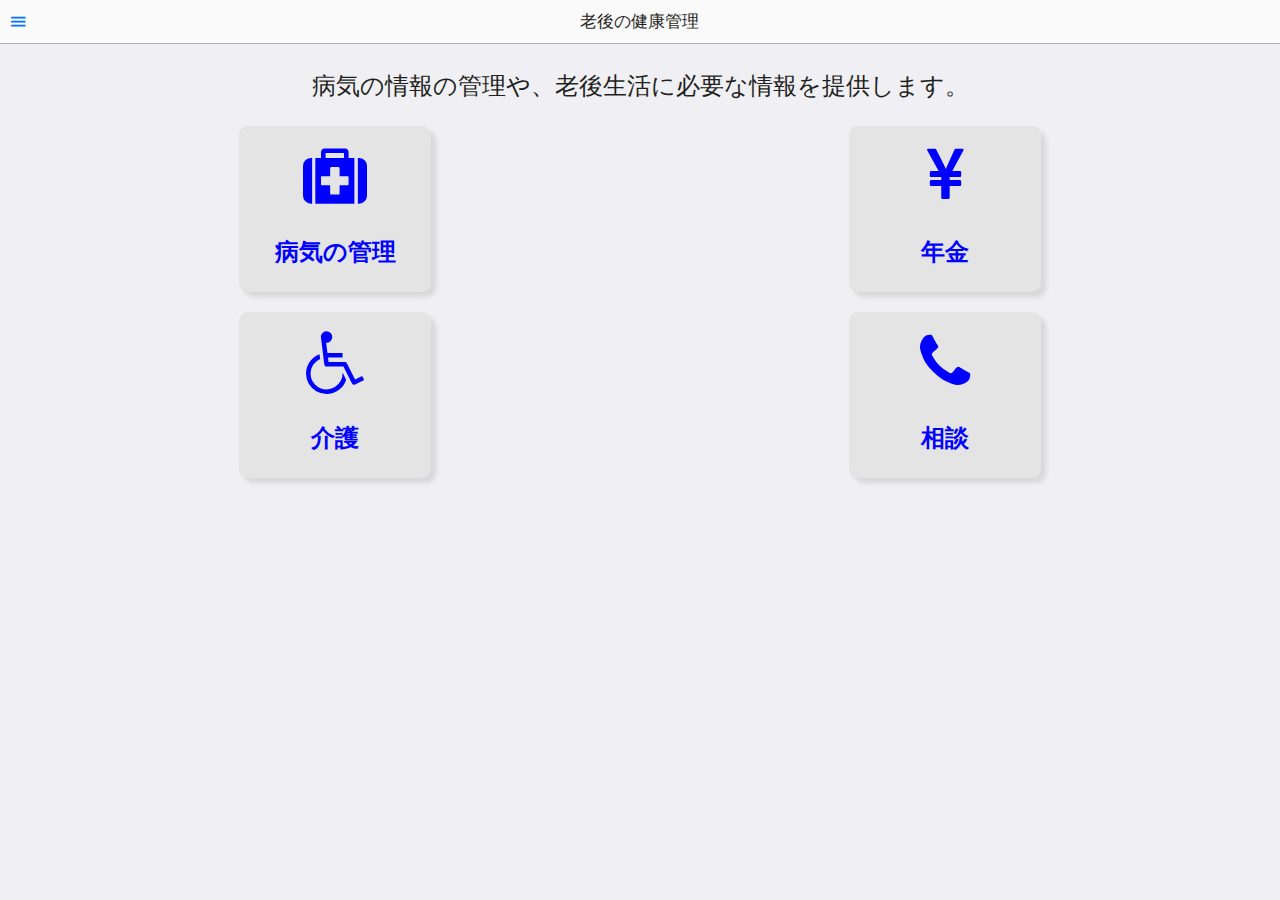
==== commit 47e0ebbc: "軽微な修正" ====
--- a/www/mainpage.html
+++ b/www/mainpage.html
@@ -5,9 +5,13 @@
         <link rel="stylesheet" type="text/css" href="css/onsenui.css">
         <link rel="stylesheet" type="text/css" href="css/onsen-css-components.css">
         <link rel="stylesheet" type="text/css" href="css/main.css">
-        <title>安心老後</title>
+        <title>老後の健康管理</title>
     </head>
     <body>
+<script type="text/javascript" src="cordova.js"></script>
+<script type="text/javascript" src="angular.min.js"></script>
+<script type="text/javascript" src="js/onsenui.js"></script>
+<script type="text/javascript" src="js/angular-onsenui.js"></script>
     <ons-splitter>
 		<ons-splitter-side id="menu" side="left" width="220px" collapse swipeable>
 		<ons-page>
@@ -44,10 +48,10 @@
 
 			</ons-toolbar-button>
 		</div>
-		<div class="center">安心老後</div>
-    </ons-toolbar>
-	<p style="text-align: center; padding-top: 0.1em; font-size: 1.5em;">
-		病気の情報の管理や、高齢者が生活を送るために必要な情報を提供します。
+		<div class="center">老後の健康管理</div>
+    </ons-toolbar>
+	<p style="text-align: center; padding-top: 0.1em; font-size: 1.5em;white-space: nowrap;">
+		病気の情報の管理や、<wbr>老後生活に必要な情報を<wbr>提供します。
 	</p>
 
 	<ons-row class="category">
@@ -55,7 +59,7 @@
 			<div class="category_wrapper">
 				<figure class="category_thumbnail">
 					<ons-icon icon="fa-medkit"></ons-icon>
-					<div class="category_title">病気の情報管理</div>
+					<div class="category_title">病気の管理</div>
 				</figure>
 			</div>
 		</ons-col>
@@ -111,8 +115,12 @@
       </div>
     </ons-toolbar>
 	<ons-tabbar swipable position="top">
-		<ons-tab page="manage_illness.html" label="病気" active></ons-tab>
-		<ons-tab page="manage_medicine.html" label="服用"></ons-tab>
+		<ons-tab page="manage_illness.html" label="病気" class="tab_font" active>
+			<ons-icon icon="fa-heartbeat" class="icon_padding"></ons-icon>
+		</ons-tab>
+		<ons-tab page="manage_medicine.html" label="服用" class="tab_font">
+			<ons-icon icon="fa-medkit" class="icon_padding"></ons-icon>
+		</ons-tab>
 	</ons-tabbar>
 <!--
     <div class="inpage_title">
@@ -536,7 +544,7 @@
 			主治医
 		</div>
 			<div id="show-illness-hospitalname" class="inpage_content_detail"></div>
-			<div id="show-illness-doctorname" class="inpage_content_detail"></div>先生
+			<div id="show-illness-doctorname" class="inpage_content_detail"></div>
 		<div class="left inpage_content_subtitle">
 			最近の症状
 		</div>
@@ -561,21 +569,20 @@
         年金についてのページ
       </div>
     </ons-toolbar>
-    <div>
-		<p style="padding-top: 0.1em; font-size: 1.5em;">
+    <div class="content">
+		<p style="font-size: 1.5em;">
 			年金について正しい知識を身につけましょう
 		</p>
+		<p style="font-size: 1.0em;">
+			リンクをタップするとウェブページを開きます
+		</p>
+		<br>
 		<p>
-			年金について - 日本年金機構
+			<a href="http://www.nenkin.go.jp/service/index.html"><ons-icon icon="fa-share-square-o"></ons-icon>年金について - 日本年金機構</a>
 		</p>
+		<br>
 		<p>
-			<a href="http://www.nenkin.go.jp/service/index.html">http://www.nenkin.go.jp/service/index.html</a>
-		</p>
-		<p>
-			ねんきんネット - 日本年金機構
-		</p>
-		<p>
-    		<a href="https://www.nenkin.go.jp/n_net/">https://www.nenkin.go.jp/n_net/</a>
+    		<a href="https://www.nenkin.go.jp/n_net/"><ons-icon icon="fa-share-square-o"></ons-icon>ねんきんネット - 日本年金機構</a>
 		</p>
 	</div>
   </ons-page>
@@ -611,10 +618,7 @@
   </ons-page>
 </template>
 
-<script type="text/javascript" src="cordova.js"></script>
-<script type="text/javascript" src="angular.min.js"></script>
-<script type="text/javascript" src="js/onsenui.js"></script>
-<script type="text/javascript" src="js/angular-onsenui.js"></script>
+
 <script type="text/javascript" src="js/main.js"></script>
 
     </body>
--- a/www/css/main.css
+++ b/www/css/main.css
@@ -130,5 +130,17 @@
 	vertical-align: top;
 }
 
-.init_list_toast{
+.icon_padding{
+	padding-right: 0.3em;
 }
+
+.tab_font{
+    font-size: 3em;
+}
+
+.content{
+	text-align: left;
+	width: 100%;
+	padding: 0.1em;
+
+}
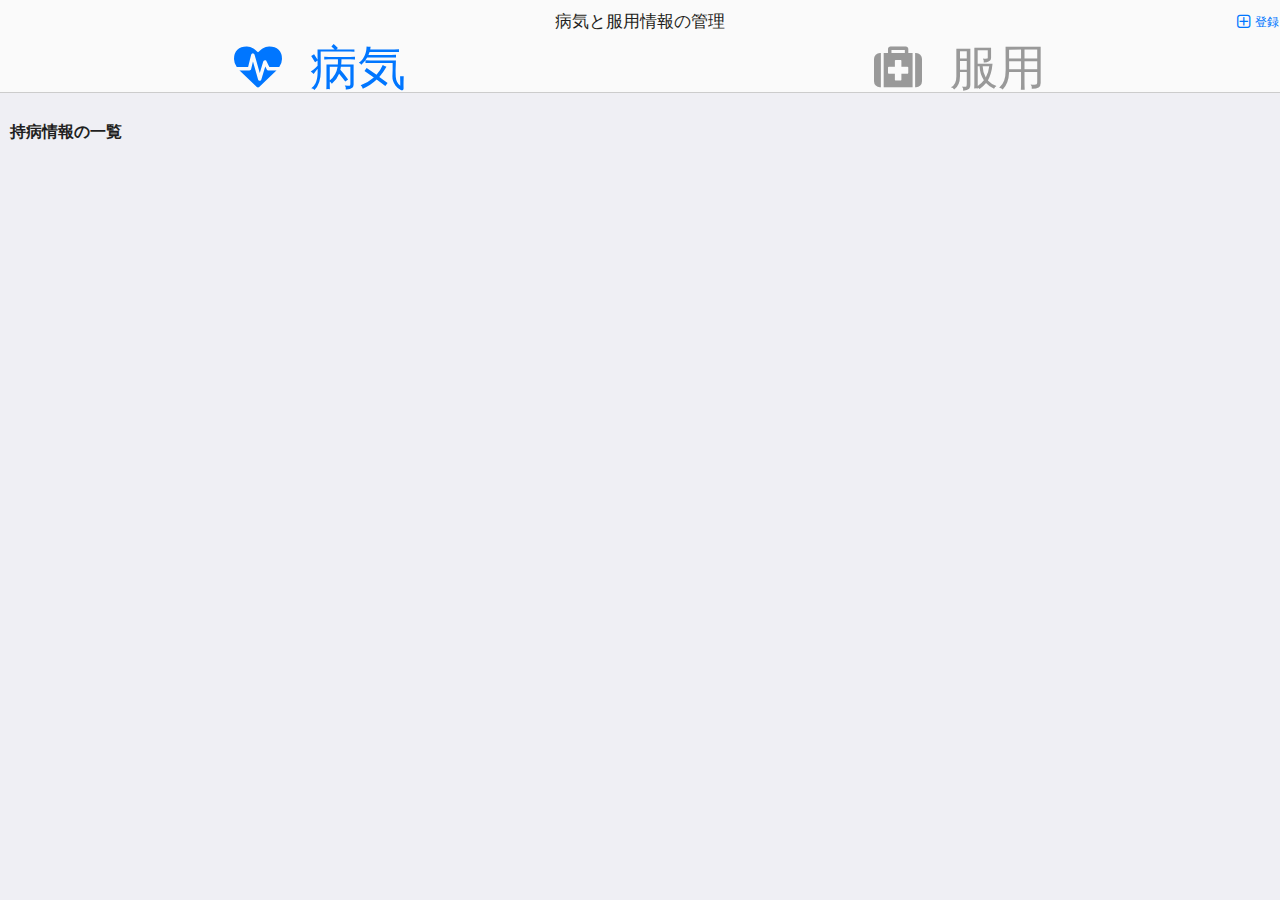
==== commit 0635c47b: "ベータ版公開version1.03" ====
--- a/www/mainpage.html
+++ b/www/mainpage.html
@@ -5,13 +5,14 @@
         <link rel="stylesheet" type="text/css" href="css/onsenui.css">
         <link rel="stylesheet" type="text/css" href="css/onsen-css-components.css">
         <link rel="stylesheet" type="text/css" href="css/main.css">
-        <title>老後の健康管理</title>
+        <title>持病と服薬情報の管理</title>
     </head>
     <body>
 <script type="text/javascript" src="cordova.js"></script>
 <script type="text/javascript" src="angular.min.js"></script>
 <script type="text/javascript" src="js/onsenui.js"></script>
 <script type="text/javascript" src="js/angular-onsenui.js"></script>
+<!--
     <ons-splitter>
 		<ons-splitter-side id="menu" side="left" width="220px" collapse swipeable>
 		<ons-page>
@@ -48,7 +49,7 @@
 
 			</ons-toolbar-button>
 		</div>
-		<div class="center">老後の健康管理</div>
+		<div class="center">老後の役立ちアプリ</div>
     </ons-toolbar>
 	<p style="text-align: center; padding-top: 0.1em; font-size: 1.5em;white-space: nowrap;">
 		病気の情報の管理や、<wbr>老後生活に必要な情報を<wbr>提供します。
@@ -94,9 +95,12 @@
 	</ons-page>
 </template>
 
+ -->
+<ons-navigator id="navi" page="manage.html"></ons-navigator>
 <template id="manage.html">
   <ons-page id="page-manage">
     <ons-toolbar>
+<!--
       <div class="left">
         <ons-toolbar-button onclick="fn.open()" class ="toolbar-icon-font">
           <ons-icon icon="md-menu"></ons-icon>
@@ -104,8 +108,9 @@
         </ons-toolbar-button>
 
       </div>
+ -->
       <div class="center">
-        病気の情報の管理
+        病気と服用情報の管理
       </div>
       <div class="right">
       	<ons-toolbar-button id="push-button-manage-listToEntry" class="toolbar-icon-font">
@@ -122,6 +127,7 @@
 			<ons-icon icon="fa-medkit" class="icon_padding"></ons-icon>
 		</ons-tab>
 	</ons-tabbar>
+
 <!--
     <div class="inpage_title">
 		服用情報の一覧
@@ -170,7 +176,7 @@
         <ons-back-button class="toolbar-icon-font">戻る</ons-back-button>
       </div>
       <div class="center">
-        病気の情報の管理
+        服用情報の管理
       </div>
       <div class="right">
       	<ons-toolbar-button id="push-button-manage-entry" class="toolbar-icon-font">
@@ -365,12 +371,12 @@
 
 <template id="manage_detail.html">
   <ons-page id="page-manage-detail">
-    <ons-toolbar inline>
+    <ons-toolbar>
       <div class="left">
         <ons-back-button class="toolbar-icon-font">戻る</ons-back-button>
       </div>
       <div class="center">
-        病気の情報の管理
+        服用情報の管理
       </div>
       <div class="right">
       	<ons-toolbar-button id="push-button-manage-edit" class="toolbar-icon-font">
@@ -416,6 +422,9 @@
 			<ons-button id="push-button-manage-delete">服用情報の削除</ons-button>
 		</p>
  -->
+ <!--
+		<ons-button id="push-button-manage-show-alarm">アラーム表示</ons-button>
+  -->
     </div>
   </ons-page>
 </template>
@@ -491,10 +500,13 @@
 			<div class="left inpage_content_subtitle">
 				最近の症状
 			</div>
-			<div class="inpage_content_input">
+			<div class="inpage_content_input_not_flex">
 				<div class="inpage_content_explain_input">最近の症状を入力してください</div>
 				<div class="inpage_content_area_input">
+					<textarea id="entry-illness-symptom" class="textarea" placeholder="○月○日　症状" cols="40" rows="5"></textarea>
+					<!--
 					<ons-input id="entry-illness-symptom" modifier="underbar" placeholder="症状"></ons-input>
+					 -->
 				</div>
 			</div>
 
@@ -509,7 +521,7 @@
  -->
 <template id="manage_illness_detail.html">
   <ons-page id="page-manage-illness-detail">
-    <ons-toolbar inline>
+    <ons-toolbar>
       <div class="left">
         <ons-back-button class="toolbar-icon-font">戻る</ons-back-button>
       </div>
@@ -570,9 +582,11 @@
       </div>
     </ons-toolbar>
     <div class="content">
+    <!--
 		<p style="font-size: 1.5em;">
 			年金について正しい知識を身につけましょう
 		</p>
+	 -->
 		<p style="font-size: 1.0em;">
 			リンクをタップするとウェブページを開きます
 		</p>
@@ -600,6 +614,20 @@
         介護についてのページ
       </div>
     </ons-toolbar>
+    <div class="content">
+		<p style="font-size: 1.0em;">
+			リンクをタップするとウェブページを開きます
+		</p>
+		<br>
+		<p>
+			<a href="https://www.mhlw.go.jp/stf/seisakunitsuite/bunya/hukushi_kaigo/kaigo_koureisha/gaiyo/index.html"><ons-icon icon="fa-share-square-o"></ons-icon>介護保険制度の概要 - 厚生労働省</a>
+		</p>
+		<br>
+		<p>
+    		<a href="http://www.kaigokensaku.mhlw.go.jp/"><ons-icon icon="fa-share-square-o"></ons-icon>介護事業所・生活関連情報検索 - 厚生労働省</a>
+		</p>
+	</div>
+
   </ons-page>
 </template>
 
@@ -612,9 +640,14 @@
         </ons-toolbar-button>
       </div>
       <div class="center">
-        しがない主婦のなんでもお聞きしますよのページ
-      </div>
-    </ons-toolbar>
+        相談ページ
+      </div>
+    </ons-toolbar>
+    <div class="content">
+		<p style="font-size: 1.0em;">
+			準備中
+		</p>
+	</div>
   </ons-page>
 </template>
 
--- a/www/css/main.css
+++ b/www/css/main.css
@@ -39,11 +39,21 @@
 	padding-left: 1.0em;
 	background: rgb(255, 255, 255);
 	min-height: 3em;
+	white-space: pre-wrap;
 }
 
 .inpage_content_input{
     display: flex;
     justify-content: space-between;
+	text-align: right;
+	padding-left: 1.0em;
+    padding-top: 0.5em;
+    padding-right: 1.0em;
+	background: rgb(255, 255, 255);
+	min-height: 3em;
+}
+
+.inpage_content_input_not_flex{
 	text-align: right;
 	padding-left: 1.0em;
     padding-top: 0.5em;
